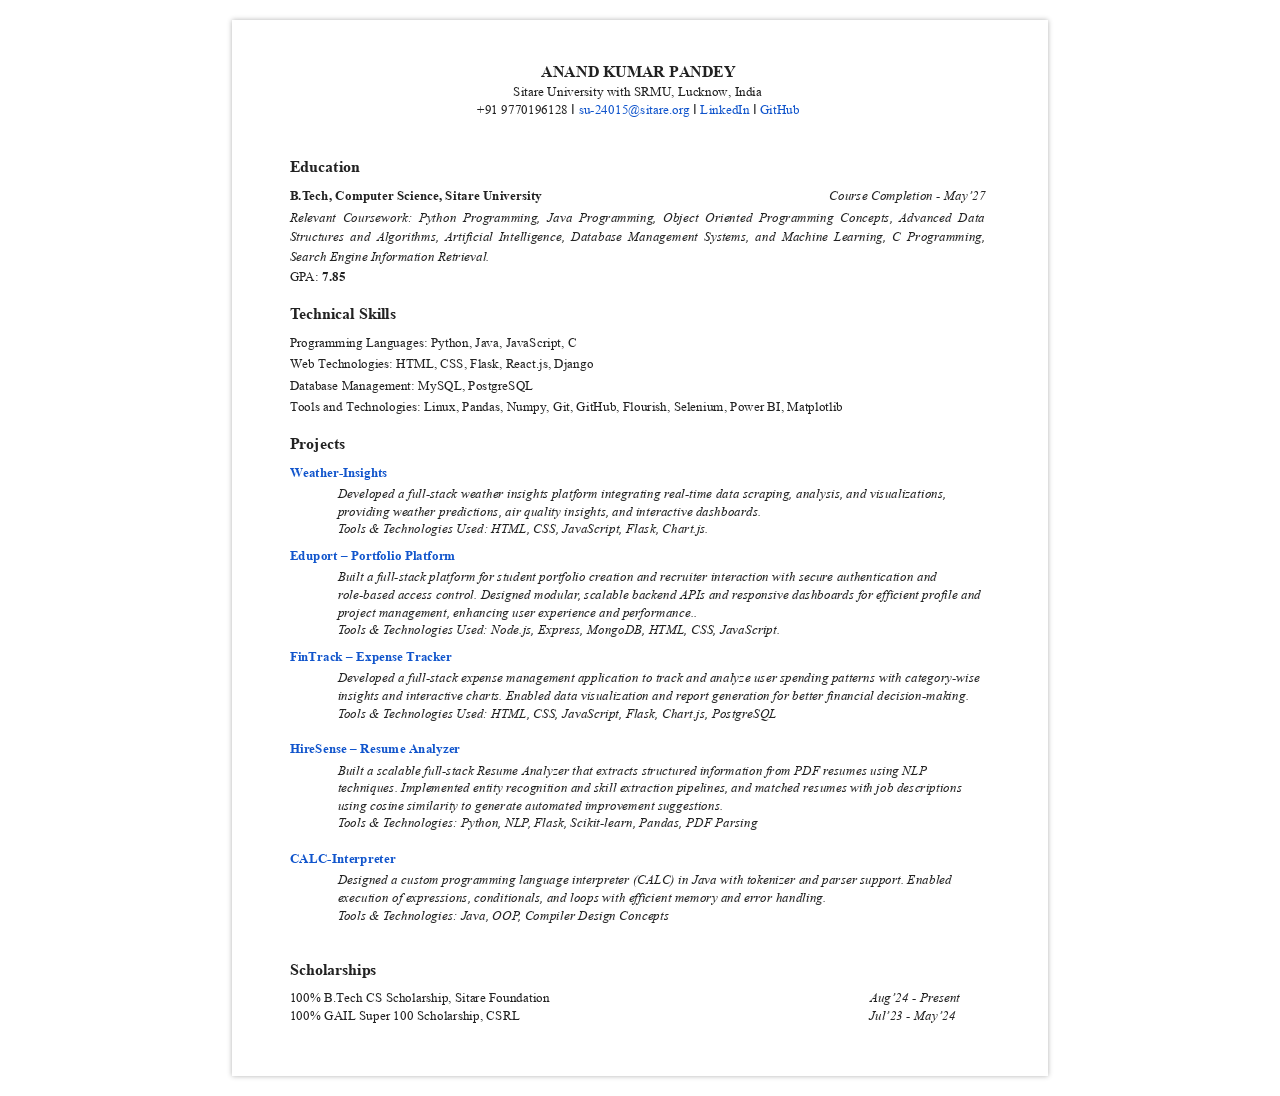
==== Anand_Pandey_Resume.html @ 3f723273 "update index.html" ====
<!DOCTYPE html><!--[if IE]>  <html class="pdf24_ie"> <![endif]-->
<html>
	<head>
		<meta charset="utf-8" />
		<title>
		</title>
		
	<STYLE> 
 .pdf24_ sup {
	vertical-align: baseline;
	position: relative;
	top: -0.4em;
}
.pdf24_ sub {
	vertical-align: baseline;
	position: relative;
	top: 0.4em;
}
.pdf24_ a:link {text-decoration:none;}
.pdf24_ a:visited {text-decoration:none;}
@media screen and (min-device-pixel-ratio:0), (-webkit-min-device-pixel-ratio:0), (min--moz-device-pixel-ratio: 0) {.pdf24_view{ font-size:10em; transform:scale(0.1); -moz-transform:scale(0.1); -webkit-transform:scale(0.1); -moz-transform-origin:top left; -webkit-transform-origin:top left; } }
.pdf24_layer { }.pdf24_ie { font-size: 1pt; }
.pdf24_ie body { font-size: 12em; }
@media print{.pdf24_view {font-size:1em; transform:scale(1);}}
.pdf24_grlink { position:relative;width:100%;height:100%;z-index:1000000; }
.pdf24_01 {
	position: absolute;
	white-space: nowrap;
}
.pdf24_02 {
	font-size: 1em;
	line-height: 0.0em;
	width: 51em;
	height: 66em;
	border-style: none;
	display: block;
	margin: 0em;
}

@supports(-ms-ime-align:auto) { .pdf24_02 {overflow: hidden;}}
.pdf24_03 {
	position: relative;
}
.pdf24_04 {
	position: absolute;
	pointer-events: none;
	clip: rect(-0.041667em,51.04167em,66.04166em,-0.041667em);
	width: 100%;
}
.pdf24_05 {
	position: relative;
	width: 51em;
}
.pdf24_06 {
	height: 6.6em;
}
.pdf24_ie .pdf24_06 {
	height: 66em;
}
@font-face {
	font-family:"KGAFAF+Times New Roman Bold";
	src:url("[data-uri]") format("woff");
}
.pdf24_07 {
	font-size: 1em;
	font-family: "KGAFAF+Times New Roman Bold";
	color: #222222;
}
.pdf24_08 {
	line-height: 1.107422em;
}
.pdf24_09 {
	letter-spacing: -0.0057em;
}

.pdf24_ie .pdf24_09 {
	letter-spacing: -0.0913px;
}
@font-face {
	font-family:"VRJEDL+Times New Roman";
	src:url("[data-uri]") format("woff");
}
.pdf24_10 {
	font-size: 0.833333em;
	font-family: "VRJEDL+Times New Roman";
	color: #222222;
}
.pdf24_11 {
	letter-spacing: -0.0022em;
}

.pdf24_ie .pdf24_11 {
	letter-spacing: -0.0295px;
}
.pdf24_12 {
	letter-spacing: -0.0002em;
}

.pdf24_ie .pdf24_12 {
	letter-spacing: -0.0026px;
}
@font-face {
	font-family:"RJDDVD+Arial";
	src:url("[data-uri]") format("woff");
}
.pdf24_13 {
	font-size: 0.833333em;
	font-family: "RJDDVD+Arial", "Times New Roman";
	color: #222222;
}
.pdf24_14 {
	line-height: 1.117188em;
}
.pdf24_15 {
	letter-spacing: 0em;
}

.pdf24_ie .pdf24_15 {
	letter-spacing: 0px;
}
.pdf24_16 {
	font-size: 0.833333em;
	font-family: "VRJEDL+Times New Roman";
	color: #1155CC;
}
.pdf24_17 {
	letter-spacing: -0.0012em;
}

.pdf24_ie .pdf24_17 {
	letter-spacing: -0.0157px;
}
.pdf24_18 {
	font-size: 0.833333em;
	font-family: "KGAFAF+Times New Roman Bold";
	color: #222222;
}
.pdf24_19 {
	letter-spacing: -0.0921em;
}

.pdf24_ie .pdf24_19 {
	letter-spacing: -1.2274px;
}
.pdf24_20 {
	letter-spacing: -0.0008em;
}

.pdf24_ie .pdf24_20 {
	letter-spacing: -0.0105px;
}
@font-face {
	font-family:"SOKAUQ+Times New Roman Italic";
	src:url("[data-uri]") format("woff");
}
.pdf24_21 {
	font-size: 0.833333em;
	font-family: "SOKAUQ+Times New Roman Italic";
	color: #222222;
}
.pdf24_22 {
	letter-spacing: -0.0015em;
}

.pdf24_ie .pdf24_22 {
	letter-spacing: -0.0196px;
}
.pdf24_23 {
	letter-spacing: -0.001em;
}

.pdf24_ie .pdf24_23 {
	letter-spacing: -0.0131px;
}
.pdf24_24 {
	letter-spacing: -0.0014em;
}

.pdf24_ie .pdf24_24 {
	letter-spacing: -0.0193px;
}
.pdf24_25 {
	letter-spacing: -0.0003em;
}

.pdf24_ie .pdf24_25 {
	letter-spacing: -0.0038px;
}
.pdf24_26 {
	letter-spacing: -0.092em;
}

.pdf24_ie .pdf24_26 {
	letter-spacing: -1.2268px;
}
.pdf24_27 {
	letter-spacing: -0.0918em;
}

.pdf24_ie .pdf24_27 {
	letter-spacing: -1.4688px;
}
.pdf24_28 {
	letter-spacing: -0.004em;
}

.pdf24_ie .pdf24_28 {
	letter-spacing: -0.0538px;
}
.pdf24_29 {
	letter-spacing: -0.0029em;
}

.pdf24_ie .pdf24_29 {
	letter-spacing: -0.0393px;
}
.pdf24_30 {
	letter-spacing: -0.0026em;
}

.pdf24_ie .pdf24_30 {
	letter-spacing: -0.0413px;
}
.pdf24_31 {
	font-size: 0.833333em;
	font-family: "KGAFAF+Times New Roman Bold";
	color: #1155CC;
}
.pdf24_32 {
	letter-spacing: -0.0063em;
}

.pdf24_ie .pdf24_32 {
	letter-spacing: -0.0845px;
}
.pdf24_33 {
	letter-spacing: -0.0006em;
}

.pdf24_ie .pdf24_33 {
	letter-spacing: -0.0076px;
}
.pdf24_34 {
	letter-spacing: -0.0019em;
}

.pdf24_ie .pdf24_34 {
	letter-spacing: -0.0257px;
}
.pdf24_35 {
	letter-spacing: -0.0024em;
}

.pdf24_ie .pdf24_35 {
	letter-spacing: -0.0314px;
}
.pdf24_36 {
	letter-spacing: -0.111em;
}

.pdf24_ie .pdf24_36 {
	letter-spacing: -1.4799px;
}
.pdf24_37 {
	letter-spacing: -0.0023em;
}

.pdf24_ie .pdf24_37 {
	letter-spacing: -0.0303px;
}
.pdf24_38 {
	letter-spacing: -0.0009em;
}

.pdf24_ie .pdf24_38 {
	letter-spacing: -0.0123px;
}
.pdf24_39 {
	letter-spacing: -0.008em;
}

.pdf24_ie .pdf24_39 {
	letter-spacing: -0.1068px;
}
.pdf24_40 {
	letter-spacing: -0.0011em;
}

.pdf24_ie .pdf24_40 {
	letter-spacing: -0.0147px;
}
.pdf24_41 {
	letter-spacing: -0.0016em;
}

.pdf24_ie .pdf24_41 {
	letter-spacing: -0.0213px;
}
.pdf24_42 {
	letter-spacing: -0.1291em;
}

.pdf24_ie .pdf24_42 {
	letter-spacing: -1.7219px;
}
.pdf24_43 {
	letter-spacing: -0.0013em;
}

.pdf24_ie .pdf24_43 {
	letter-spacing: -0.0168px;
}
.pdf24_44 {
	letter-spacing: -0.0036em;
}

.pdf24_ie .pdf24_44 {
	letter-spacing: -0.0475px;
}

 body > div {
	box-shadow: 0 0 5px rgba(0,0,0,0.3) !important;
	margin: 20px auto !important;
}

</STYLE> 
</head>
	<body>
		<div id="page_0" class="pdf24_ pdf24_02">
			<div class="pdf24_03">
				<img src="[data-uri]" alt="" class="pdf24_04" />
			</div>
			<div class="pdf24_view">
				<div class="pdf24_05 pdf24_06">
					<div class="pdf24_01" style="left:19.3419em;top:2.6825em;"><span class="pdf24_07 pdf24_08 pdf24_09" style="word-spacing:0.0114em;">ANAND KUMAR PANDEY &nbsp;</span></div>
					<div class="pdf24_01" style="left:17.5747em;top:3.9978em;"><span class="pdf24_10 pdf24_08 pdf24_11" style="word-spacing:0.0042em;">Sitare University with SRMU, Lucknow, India &nbsp;</span></div>
					<div class="pdf24_01" style="left:15.3137em;top:5.0916em;"><span class="pdf24_10 pdf24_08 pdf24_12" style="word-spacing:0.0001em;">+91 9770196128 </span><span class="pdf24_13 pdf24_14 pdf24_15" style="word-spacing:-0.0002em;">I </span><a href="mailto:su-24015@sitare.org" target="_blank"><span class="pdf24_16 pdf24_08 pdf24_17" style="word-spacing:0.0021em;">su-24015@sitare.org </span></a><span class="pdf24_13 pdf24_14 pdf24_15" style="word-spacing:-0.0002em;">I </span><a href="https://www.linkedin.com/in/anand-pandey-a22b28323/" target="_blank"><span class="pdf24_16 pdf24_08 pdf24_12" style="word-spacing:0.0001em;">LinkedIn </span></a><span class="pdf24_13 pdf24_14 pdf24_15" style="word-spacing:-0.0002em;">I </span><a href="https://github.com/AnandPandey" target="_blank"><span class="pdf24_16 pdf24_08 pdf24_12">GitHub &nbsp;</span></a></div>
					<div class="pdf24_01" style="left:3.6em;top:8.6374em;"><span class="pdf24_07 pdf24_08 pdf24_15">Education &nbsp;</span></div>
					<div class="pdf24_01" style="left:3.6em;top:10.5037em;z-index:180;"><span class="pdf24_18 pdf24_08 pdf24_12">B.</span><span class="pdf24_18 pdf24_08 pdf24_19">T</span><span class="pdf24_18 pdf24_08 pdf24_12">e</span><span class="pdf24_18 pdf24_08 pdf24_20" style="word-spacing:0.0013em;">ch, Computer Science, Sitare University &nbsp;</span></div>
					<div class="pdf24_01" style="left:37.312em;top:10.5037em;"><span class="pdf24_21 pdf24_08 pdf24_12" style="word-spacing:0.0001em;">Course Completion - May’27 &nbsp;</span></div>
					<div class="pdf24_01" style="left:3.6em;top:11.8537em;"><span class="pdf24_21 pdf24_08 pdf24_22" style="word-spacing:0.2413em;">Relevant Coursework: Python Programming, Java Programming, Object Oriented Programming Concepts, Advanced Data &nbsp;</span></div>
					<div class="pdf24_01" style="left:3.6em;top:13.0994em;"><span class="pdf24_21 pdf24_08 pdf24_23" style="word-spacing:0.208em;">Structures and Algorithms, Artificial Intelligence, Database Management Systems, and Machine Learning, C Programming, &nbsp;</span></div>
					<div class="pdf24_01" style="left:3.6em;top:14.3451em;"><span class="pdf24_21 pdf24_08 pdf24_24" style="word-spacing:0.0026em;">Search Engine Information Retrieval. &nbsp;</span></div>
					<div class="pdf24_01" style="left:3.6em;top:15.5909em;"><span class="pdf24_10 pdf24_08 pdf24_25">G</span><span class="pdf24_10 pdf24_08 pdf24_26">P</span><span class="pdf24_10 pdf24_08 pdf24_25">A</span><span class="pdf24_10 pdf24_08 pdf24_15" style="word-spacing:-0.0002em;">: </span><span class="pdf24_18 pdf24_08 pdf24_12">7.85 &nbsp;</span></div>
					<div class="pdf24_01" style="left:3.6em;top:17.8019em;z-index:485;"><span class="pdf24_07 pdf24_08 pdf24_27">T</span><span class="pdf24_07 pdf24_08 pdf24_15">e</span><span class="pdf24_07 pdf24_08 pdf24_15">chnical Skills &nbsp;</span></div>
					<div class="pdf24_01" style="left:3.6em;top:19.6682em;"><span class="pdf24_10 pdf24_08 pdf24_12" style="word-spacing:0.0001em;">Programming Languages: Python, Java, JavaScript, C &nbsp;</span></div>
					<div class="pdf24_01" style="left:3.6em;top:21.0182em;"><span class="pdf24_10 pdf24_08 pdf24_28" style="word-spacing:0.0079em;">Web Technologies: HTML, CSS, Flask, React.js, Django &nbsp;</span></div>
					<div class="pdf24_01" style="left:3.6em;top:22.3681em;"><span class="pdf24_10 pdf24_08 pdf24_12" style="word-spacing:0.0002em;">Database Management: MySQL, PostgreSQL &nbsp;</span></div>
					<div class="pdf24_01" style="left:3.6em;top:23.718em;"><span class="pdf24_10 pdf24_08 pdf24_29" style="word-spacing:0.0057em;">Tools and Technologies: Linux, Pandas, Numpy, Git, GitHub, Flourish, Selenium, Power BI, Matplotlib &nbsp;</span></div>
					<div class="pdf24_01" style="left:3.6em;top:25.9291em;"><span class="pdf24_07 pdf24_08 pdf24_30">Projects &nbsp;</span></div>
					<div class="pdf24_01" style="left:3.6em;top:27.7954em;"><a href="https://github.com/AnandPandey/Weather-Insights" target="_blank"><span class="pdf24_31 pdf24_08 pdf24_32">Weather-Insights &nbsp;</span></a></div>
					<div class="pdf24_01" style="left:6.6em;top:29.1453em;"><span class="pdf24_21 pdf24_08 pdf24_33" style="word-spacing:0.0009em;">Developed a full-stack weather insights platform integrating real-time data scraping, analysis, and visualizations, &nbsp;</span></div>
					<div class="pdf24_01" style="left:6.6em;top:30.2473em;"><span class="pdf24_21 pdf24_08 pdf24_34" style="word-spacing:0.0036em;">providing weather predictions, air quality insights, and interactive dashboards. &nbsp;</span></div>
					<div class="pdf24_01" style="left:6.6em;top:31.3493em;z-index:918;"><span class="pdf24_21 pdf24_08 pdf24_26">T</span><span class="pdf24_21 pdf24_08 pdf24_12">o</span><span class="pdf24_21 pdf24_08 pdf24_12" style="word-spacing:0em;">ols &amp; </span><span class="pdf24_21 pdf24_08 pdf24_26">T</span><span class="pdf24_21 pdf24_08 pdf24_12">e</span><span class="pdf24_21 pdf24_08 pdf24_12" style="word-spacing:0.0002em;">chnologies Used: HTML, CSS, JavaScript, Flask, Chart.js. &nbsp;</span></div>
					<div class="pdf24_01" style="left:3.6em;top:33.0023em;"><a href="https://github.com/AnandPandey/-EduPort-A-Smart-Portfolio-and-Recruitment-Platform-for-Students" target="_blank"><span class="pdf24_31 pdf24_08 pdf24_12" style="word-spacing:0.0001em;">Eduport – Portfolio Platform &nbsp;</span></a></div>
					<div class="pdf24_01" style="left:6.6em;top:34.3522em;"><span class="pdf24_21 pdf24_08 pdf24_22" style="word-spacing:0.0026em;">Built a full-stack platform for student portfolio creation and recruiter interaction with secure authentication and &nbsp;</span></div>
					<div class="pdf24_01" style="left:6.6em;top:35.4542em;z-index:1134;"><span class="pdf24_21 pdf24_08 pdf24_35" style="word-spacing:0.0045em;">role-based access control. Designed modula</span><span class="pdf24_21 pdf24_08 pdf24_36">r</span><span class="pdf24_21 pdf24_08 pdf24_15" style="word-spacing:-0.0002em;">, </span><span class="pdf24_21 pdf24_08 pdf24_12">s</span><span class="pdf24_21 pdf24_08 pdf24_37" style="word-spacing:0.0043em;">calable backend APIs and responsive dashboards for efficient profile and &nbsp;</span></div>
					<div class="pdf24_01" style="left:6.6em;top:36.5562em;"><span class="pdf24_21 pdf24_08 pdf24_38" style="word-spacing:0.0016em;">project management, enhancing user experience and performance.. &nbsp;</span></div>
					<div class="pdf24_01" style="left:6.6em;top:37.6582em;z-index:1263;"><span class="pdf24_21 pdf24_08 pdf24_26">T</span><span class="pdf24_21 pdf24_08 pdf24_12">o</span><span class="pdf24_21 pdf24_08 pdf24_12" style="word-spacing:0em;">ols &amp; </span><span class="pdf24_21 pdf24_08 pdf24_26">T</span><span class="pdf24_21 pdf24_08 pdf24_12">e</span><span class="pdf24_21 pdf24_08 pdf24_38" style="word-spacing:0.0016em;">chnologies Used: Node.js, Express, MongoDB, HTML, CSS, JavaScript. &nbsp;</span></div>
					<div class="pdf24_01" style="left:3.6em;top:39.3112em;"><a href="https://github.com/AnandPandey/Fin--Track" target="_blank"><span class="pdf24_31 pdf24_08 pdf24_39" style="word-spacing:0.0157em;">FinTrack – Expense Tracker &nbsp;</span></a></div>
					<div class="pdf24_01" style="left:6.6em;top:40.6611em;"><span class="pdf24_21 pdf24_08 pdf24_12" style="word-spacing:0.0001em;">Developed a full-stack expense management application to track and analyze user spending patterns with category-wise &nbsp;</span></div>
					<div class="pdf24_01" style="left:6.6em;top:41.7631em;"><span class="pdf24_21 pdf24_08 pdf24_33" style="word-spacing:0.0009em;">insights and interactive charts. Enabled data visualization and report generation for better financial decision-making. &nbsp;</span></div>
					<div class="pdf24_01" style="left:6.6em;top:42.8651em;z-index:1561;"><span class="pdf24_21 pdf24_08 pdf24_26">T</span><span class="pdf24_21 pdf24_08 pdf24_12">o</span><span class="pdf24_21 pdf24_08 pdf24_12" style="word-spacing:0em;">ols &amp; </span><span class="pdf24_21 pdf24_08 pdf24_26">T</span><span class="pdf24_21 pdf24_08 pdf24_12">e</span><span class="pdf24_21 pdf24_08 pdf24_38" style="word-spacing:0.0016em;">chnologies Used: HTML, CSS, JavaScript, Flask, Chart.js, PostgreSQL &nbsp;</span></div>
					<div class="pdf24_01" style="left:3.6em;top:45.0691em;"><a href="https://github.com/AnandPandey/HireSense" target="_blank"><span class="pdf24_31 pdf24_08 pdf24_40" style="word-spacing:0.0019em;">HireSense – Resume Analyzer &nbsp;</span></a></div>
					<div class="pdf24_01" style="left:6.6em;top:46.419em;"><span class="pdf24_21 pdf24_08 pdf24_41" style="word-spacing:0.0029em;">Built a scalable full-stack Resume Analyzer that extracts structured information from PDF resumes using NLP &nbsp;</span></div>
					<div class="pdf24_01" style="left:6.6em;top:47.521em;"><span class="pdf24_21 pdf24_08 pdf24_23" style="word-spacing:0.0017em;">techniques. Implemented entity recognition and skill extraction pipelines, and matched resumes with job descriptions &nbsp;</span></div>
					<div class="pdf24_01" style="left:6.6em;top:48.623em;"><span class="pdf24_21 pdf24_08 pdf24_20" style="word-spacing:0.0014em;">using cosine similarity to generate automated improvement suggestions. &nbsp;</span></div>
					<div class="pdf24_01" style="left:6.6em;top:49.725em;z-index:1934;"><span class="pdf24_21 pdf24_08 pdf24_26">T</span><span class="pdf24_21 pdf24_08 pdf24_12">o</span><span class="pdf24_21 pdf24_08 pdf24_12" style="word-spacing:0em;">ols &amp; </span><span class="pdf24_21 pdf24_08 pdf24_26">T</span><span class="pdf24_21 pdf24_08 pdf24_12">e</span><span class="pdf24_21 pdf24_08 pdf24_12" style="word-spacing:0.0002em;">chnologies: Python, NL</span><span class="pdf24_21 pdf24_08 pdf24_42">P</span><span class="pdf24_21 pdf24_08 pdf24_15" style="word-spacing:-0.0002em;">, </span><span class="pdf24_21 pdf24_08 pdf24_12">F</span><span class="pdf24_21 pdf24_08 pdf24_12" style="word-spacing:0.0001em;">lask, Scikit-learn, Pandas, PDF Parsing &nbsp;</span></div>
					<div class="pdf24_01" style="left:3.6em;top:51.929em;"><a href="https://github.com/AnandPandey/Calc-Interpreter" target="_blank"><span class="pdf24_31 pdf24_08 pdf24_24">CALC-Interpreter &nbsp;</span></a></div>
					<div class="pdf24_01" style="left:6.6em;top:53.2789em;"><span class="pdf24_21 pdf24_08 pdf24_40" style="word-spacing:0.002em;">Designed a custom programming language interpreter (CALC) in Java with tokenizer and parser support. Enabled &nbsp;</span></div>
					<div class="pdf24_01" style="left:6.6em;top:54.3809em;"><span class="pdf24_21 pdf24_08 pdf24_43" style="word-spacing:0.0023em;">execution of expressions, conditionals, and loops with efficient memory and error handling. &nbsp;</span></div>
					<div class="pdf24_01" style="left:6.6em;top:55.4829em;z-index:2188;"><span class="pdf24_21 pdf24_08 pdf24_26">T</span><span class="pdf24_21 pdf24_08 pdf24_12">o</span><span class="pdf24_21 pdf24_08 pdf24_12" style="word-spacing:0em;">ols &amp; </span><span class="pdf24_21 pdf24_08 pdf24_26">T</span><span class="pdf24_21 pdf24_08 pdf24_12">e</span><span class="pdf24_21 pdf24_08 pdf24_12" style="word-spacing:0.0002em;">chnologies: Java, OO</span><span class="pdf24_21 pdf24_08 pdf24_42">P</span><span class="pdf24_21 pdf24_08 pdf24_15" style="word-spacing:-0.0002em;">, </span><span class="pdf24_21 pdf24_08 pdf24_25">C</span><span class="pdf24_21 pdf24_08 pdf24_12" style="word-spacing:0.0001em;">ompiler Design Concepts &nbsp;</span></div>
					<div class="pdf24_01" style="left:3.6em;top:58.7959em;"><span class="pdf24_07 pdf24_08 pdf24_15">Scholarships &nbsp;</span></div>
					<div class="pdf24_01" style="left:3.6em;top:60.6622em;"><span class="pdf24_10 pdf24_08 pdf24_11" style="word-spacing:0.0042em;">100% B.Tech CS Scholarship, Sitare Foundation &nbsp;</span></div>
					<div class="pdf24_01" style="left:3.6em;top:61.7642em;"><span class="pdf24_10 pdf24_08 pdf24_12" style="word-spacing:0.0001em;">100% GAIL Super 100 Scholarship, CSRL &nbsp;</span></div>
					<div class="pdf24_01" style="left:39.8456em;top:60.6622em;"><span class="pdf24_21 pdf24_08 pdf24_44" style="word-spacing:0.0069em;">Aug’24 - Present &nbsp;</span></div>
					<div class="pdf24_01" style="left:39.8083em;top:61.7642em;"><span class="pdf24_21 pdf24_08 pdf24_12" style="word-spacing:0.0001em;">Jul’23 - May’24 &nbsp;</span></div>
				</div>
			</div>
		</div>
	</body>
</html>
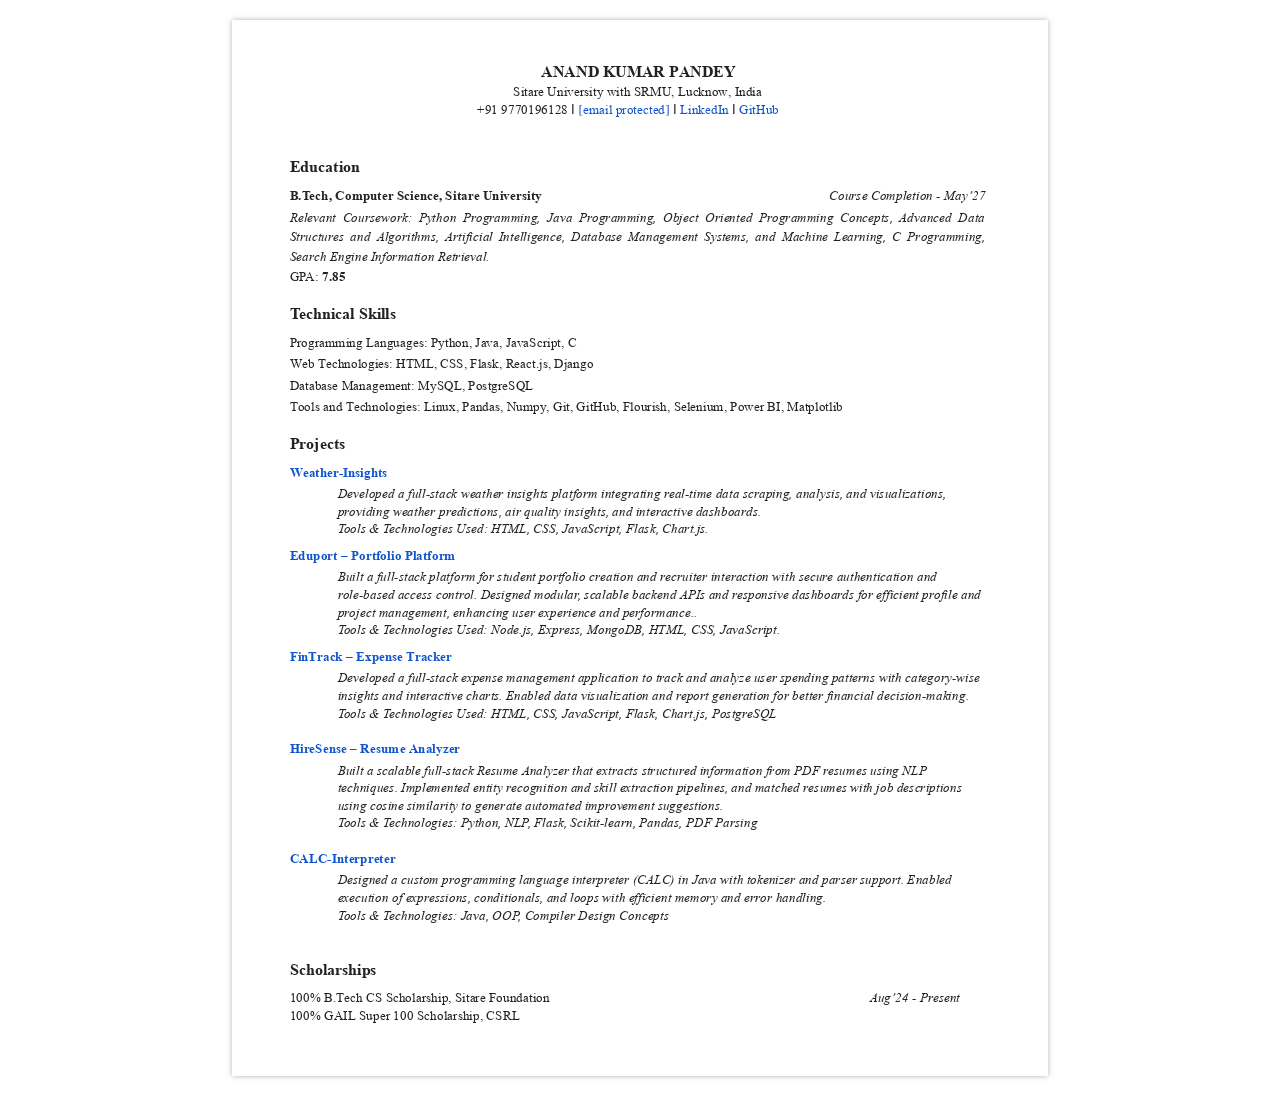
==== commit 5eb23fe6: "manage links working" ====
--- a/Anand_Pandey_Resume.html
+++ b/Anand_Pandey_Resume.html
@@ -334,7 +334,7 @@
 				<div class="pdf24_05 pdf24_06">
 					<div class="pdf24_01" style="left:19.3419em;top:2.6825em;"><span class="pdf24_07 pdf24_08 pdf24_09" style="word-spacing:0.0114em;">ANAND KUMAR PANDEY &nbsp;</span></div>
 					<div class="pdf24_01" style="left:17.5747em;top:3.9978em;"><span class="pdf24_10 pdf24_08 pdf24_11" style="word-spacing:0.0042em;">Sitare University with SRMU, Lucknow, India &nbsp;</span></div>
-					<div class="pdf24_01" style="left:15.3137em;top:5.0916em;"><span class="pdf24_10 pdf24_08 pdf24_12" style="word-spacing:0.0001em;">+91 9770196128 </span><span class="pdf24_13 pdf24_14 pdf24_15" style="word-spacing:-0.0002em;">I </span><a href="mailto:su-24015@sitare.org" target="_blank"><span class="pdf24_16 pdf24_08 pdf24_17" style="word-spacing:0.0021em;">su-24015@sitare.org </span></a><span class="pdf24_13 pdf24_14 pdf24_15" style="word-spacing:-0.0002em;">I </span><a href="https://www.linkedin.com/in/anand-pandey-a22b28323/" target="_blank"><span class="pdf24_16 pdf24_08 pdf24_12" style="word-spacing:0.0001em;">LinkedIn </span></a><span class="pdf24_13 pdf24_14 pdf24_15" style="word-spacing:-0.0002em;">I </span><a href="https://github.com/AnandPandey" target="_blank"><span class="pdf24_16 pdf24_08 pdf24_12">GitHub &nbsp;</span></a></div>
+					<div class="pdf24_01" style="left:15.3137em;top:5.0916em;"><span class="pdf24_10 pdf24_08 pdf24_12" style="word-spacing:0.0001em;">+91 9770196128 </span><span class="pdf24_13 pdf24_14 pdf24_15" style="word-spacing:-0.0002em;">I </span><a href="/cdn-cgi/l/email-protection#b6c5c39b8482868783f6c5dfc2d7c4d398d9c4d1" target="_blank"><span class="pdf24_16 pdf24_08 pdf24_17" style="word-spacing:0.0021em;"><span class="__cf_email__" data-cfemail="3b484e16090f0b0a0e7b48524f5a495e1554495c">[email&#160;protected]</span> </span></a><span class="pdf24_13 pdf24_14 pdf24_15" style="word-spacing:-0.0002em;">I </span><a href="https://www.linkedin.com/in/anand-pandey-a22b28323/" target="_blank"><span class="pdf24_16 pdf24_08 pdf24_12" style="word-spacing:0.0001em;">LinkedIn </span></a><span class="pdf24_13 pdf24_14 pdf24_15" style="word-spacing:-0.0002em;">I </span><a href="https://github.com/AnandPandey" target="_blank"><span class="pdf24_16 pdf24_08 pdf24_12">GitHub &nbsp;</span></a></div>
 					<div class="pdf24_01" style="left:3.6em;top:8.6374em;"><span class="pdf24_07 pdf24_08 pdf24_15">Education &nbsp;</span></div>
 					<div class="pdf24_01" style="left:3.6em;top:10.5037em;z-index:180;"><span class="pdf24_18 pdf24_08 pdf24_12">B.</span><span class="pdf24_18 pdf24_08 pdf24_19">T</span><span class="pdf24_18 pdf24_08 pdf24_12">e</span><span class="pdf24_18 pdf24_08 pdf24_20" style="word-spacing:0.0013em;">ch, Computer Science, Sitare University &nbsp;</span></div>
 					<div class="pdf24_01" style="left:37.312em;top:10.5037em;"><span class="pdf24_21 pdf24_08 pdf24_12" style="word-spacing:0.0001em;">Course Completion - May’27 &nbsp;</span></div>
@@ -374,9 +374,4 @@
 					<div class="pdf24_01" style="left:3.6em;top:60.6622em;"><span class="pdf24_10 pdf24_08 pdf24_11" style="word-spacing:0.0042em;">100% B.Tech CS Scholarship, Sitare Foundation &nbsp;</span></div>
 					<div class="pdf24_01" style="left:3.6em;top:61.7642em;"><span class="pdf24_10 pdf24_08 pdf24_12" style="word-spacing:0.0001em;">100% GAIL Super 100 Scholarship, CSRL &nbsp;</span></div>
 					<div class="pdf24_01" style="left:39.8456em;top:60.6622em;"><span class="pdf24_21 pdf24_08 pdf24_44" style="word-spacing:0.0069em;">Aug’24 - Present &nbsp;</span></div>
-					<div class="pdf24_01" style="left:39.8083em;top:61.7642em;"><span class="pdf24_21 pdf24_08 pdf24_12" style="word-spacing:0.0001em;">Jul’23 - May’24 &nbsp;</span></div>
-				</div>
-			</div>
-		</div>
-	</body>
-</html>
+					<div class="pdf24_01" style="left:39.8083em;top:61.7642em;"><span class="pdf24_21 pdf24_08
